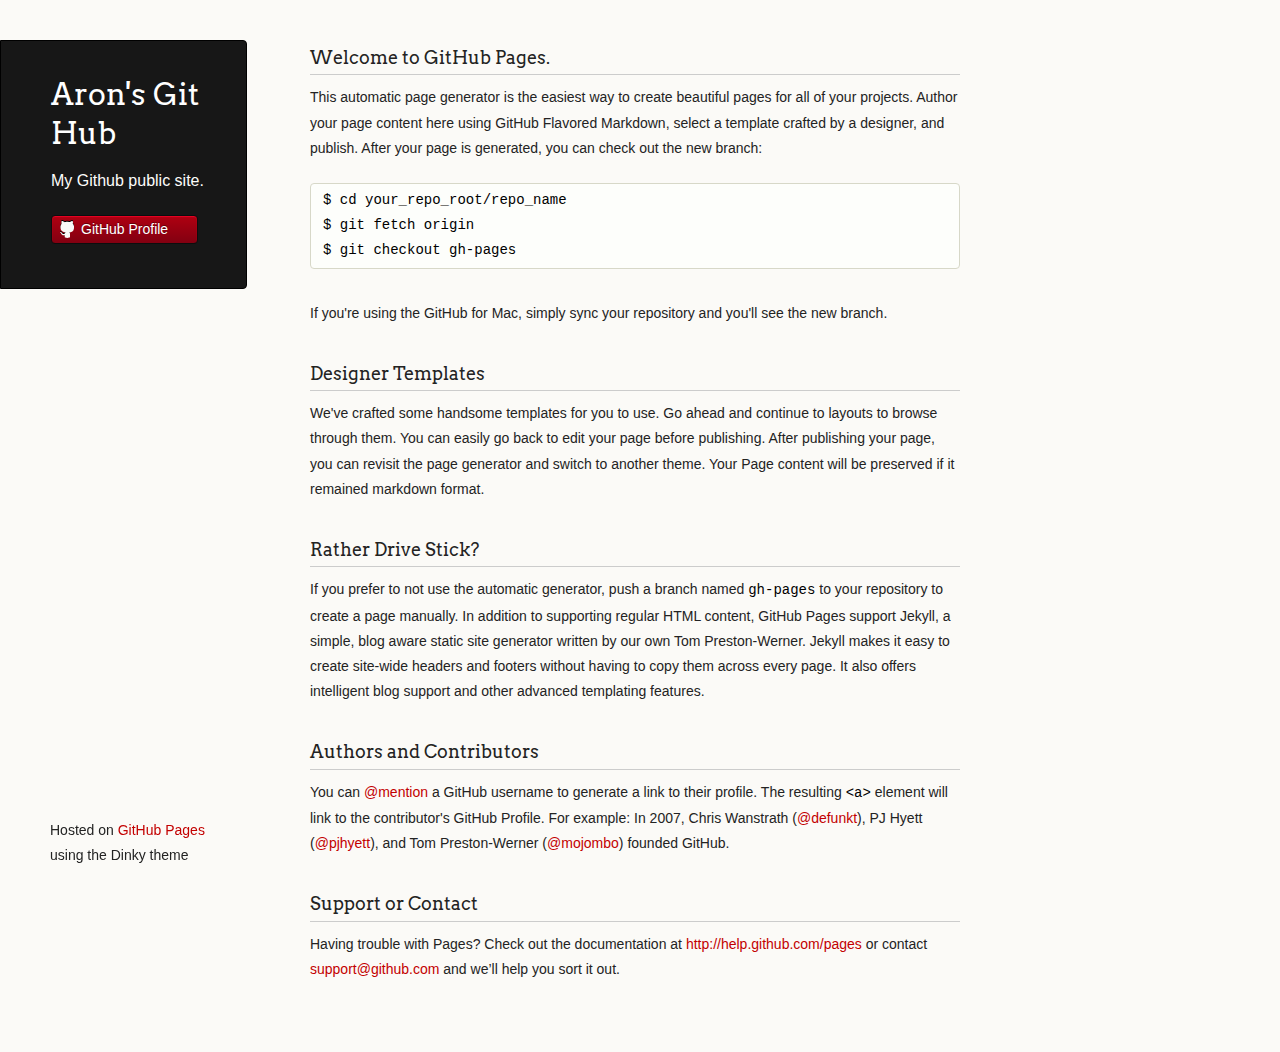
==== mystery.html @ 96e3730f "Added new file mystery.html" ====
<!doctype html>
<html>
  <head>
    <meta charset="utf-8">
    <meta http-equiv="X-UA-Compatible" content="chrome=1">
    <title>Aron's Git Hub by ahegyi</title>

    <link rel="stylesheet" href="stylesheets/styles.css">
    <link rel="stylesheet" href="stylesheets/pygment_trac.css">
    <script src="javascripts/scale.fix.js"></script>
    <meta name="viewport" content="width=device-width, initial-scale=1, user-scalable=no">
    <!--[if lt IE 9]>
    <script src="//html5shiv.googlecode.com/svn/trunk/html5.js"></script>
    <![endif]-->
  </head>
  <body>
    <div class="wrapper">
      <header>
        <h1 class="header">Aron's Git Hub</h1>
        <p class="header">My Github public site.</p>



        <ul>
          <li><a class="buttons github" href="https://github.com/ahegyi">GitHub Profile</a></li>
        </ul>

      </header>
      <section>
        <h3>Welcome to GitHub Pages.</h3>

<p>This automatic page generator is the easiest way to create beautiful pages for all of your projects. Author your page content here using GitHub Flavored Markdown, select a template crafted by a designer, and publish. After your page is generated, you can check out the new branch:</p>

<pre><code>$ cd your_repo_root/repo_name
$ git fetch origin
$ git checkout gh-pages
</code></pre>

<p>If you're using the GitHub for Mac, simply sync your repository and you'll see the new branch.</p>

<h3>Designer Templates</h3>

<p>We've crafted some handsome templates for you to use. Go ahead and continue to layouts to browse through them. You can easily go back to edit your page before publishing. After publishing your page, you can revisit the page generator and switch to another theme. Your Page content will be preserved if it remained markdown format.</p>

<h3>Rather Drive Stick?</h3>

<p>If you prefer to not use the automatic generator, push a branch named <code>gh-pages</code> to your repository to create a page manually. In addition to supporting regular HTML content, GitHub Pages support Jekyll, a simple, blog aware static site generator written by our own Tom Preston-Werner. Jekyll makes it easy to create site-wide headers and footers without having to copy them across every page. It also offers intelligent blog support and other advanced templating features.</p>

<h3>Authors and Contributors</h3>

<p>You can <a href="https://github.com/blog/821" class="user-mention">@mention</a> a GitHub username to generate a link to their profile. The resulting <code>&lt;a&gt;</code> element will link to the contributor's GitHub Profile. For example: In 2007, Chris Wanstrath (<a href="https://github.com/defunkt" class="user-mention">@defunkt</a>), PJ Hyett (<a href="https://github.com/pjhyett" class="user-mention">@pjhyett</a>), and Tom Preston-Werner (<a href="https://github.com/mojombo" class="user-mention">@mojombo</a>) founded GitHub.</p>

<h3>Support or Contact</h3>

<p>Having trouble with Pages? Check out the documentation at <a href="http://help.github.com/pages">http://help.github.com/pages</a> or contact <a href="mailto:support@github.com">support@github.com</a> and we’ll help you sort it out.</p>
      </section>
      <footer>
        <p><small>Hosted on <a href="https://pages.github.com">GitHub Pages</a> using the Dinky theme</small></p>
      </footer>
    </div>
    <!--[if !IE]><script>fixScale(document);</script><![endif]-->
		
  </body>
</html>
---- stylesheets/styles.css ----
@import url(https://fonts.googleapis.com/css?family=Arvo:400,700,400italic);

/* MeyerWeb Reset */

html, body, div, span, applet, object, iframe,
h1, h2, h3, h4, h5, h6, p, blockquote, pre,
a, abbr, acronym, address, big, cite, code,
del, dfn, em, img, ins, kbd, q, s, samp,
small, strike, strong, sub, sup, tt, var,
b, u, i, center,
dl, dt, dd, ol, ul, li,
fieldset, form, label, legend,
table, caption, tbody, tfoot, thead, tr, th, td,
article, aside, canvas, details, embed,
figure, figcaption, footer, header, hgroup,
menu, nav, output, ruby, section, summary,
time, mark, audio, video {
  margin: 0;
  padding: 0;
  border: 0;
  font: inherit;
  vertical-align: baseline;
}


/* Base text styles */

body {
  padding:10px 50px 0 0;
  font-family:"Helvetica Neue", Helvetica, Arial, sans-serif;
	font-size: 14px;
	color: #232323;
	background-color: #FBFAF7;
	margin: 0;
	line-height: 1.8em;
	-webkit-font-smoothing: antialiased;

}

h1, h2, h3, h4, h5, h6 {
  color:#232323;
  margin:36px 0 10px;
}

p, ul, ol, table, dl {
  margin:0 0 22px;
}

h1, h2, h3 {
	font-family: Arvo, Monaco, serif;
  line-height:1.3;
	font-weight: normal;
}

h1,h2, h3 {
	display: block;
	border-bottom: 1px solid #ccc;
	padding-bottom: 5px;
}

h1 {
	font-size: 30px;
}

h2 {
	font-size: 24px;
}

h3 {
	font-size: 18px;
}

h4, h5, h6 {
	font-family: Arvo, Monaco, serif;
	font-weight: 700;
}

a {
  color:#C30000;
  font-weight:200;
  text-decoration:none;
}

a:hover {
	text-decoration: underline;
}

a small {
	font-size: 12px;
}

em {
	font-style: italic;
}

strong {
  font-weight:700;
}

ul li {
  list-style: inside;
  padding-left: 25px;
}

ol li {
  list-style: decimal inside;
  padding-left: 20px;
}

blockquote {
  margin: 0;
  padding: 0 0 0 20px;
  font-style: italic;
}

dl, dt, dd, dl p {
	font-color: #444;
}

dl dt {
  font-weight: bold;
}

dl dd {
  padding-left: 20px;
  font-style: italic;
}

dl p {
  padding-left: 20px;
  font-style: italic;
}

hr {
  border:0;
  background:#ccc;
  height:1px;
  margin:0 0 24px;
}

/* Images */

img {
  position: relative;
  margin: 0 auto;
  max-width: 650px;
  padding: 5px;
  margin: 10px 0 32px 0;
  border: 1px solid #ccc;
}


/* Code blocks */

code, pre {
	font-family: Monaco, "Bitstream Vera Sans Mono", "Lucida Console", Terminal, monospace;
  color:#000;
  font-size:14px;
}

pre {
	padding: 4px 12px;
  background: #FDFEFB;
  border-radius:4px;
  border:1px solid #D7D8C8;
  overflow: auto;
  overflow-y: hidden;
	margin-bottom: 32px;
}


/* Tables */

table {
  width:100%;
}

table {
  border: 1px solid #ccc;
  margin-bottom: 32px;
  text-align: left;
 }

th {
  font-family: 'Arvo', Helvetica, Arial, sans-serif;
	font-size: 18px;
	font-weight: normal;
  padding: 10px;
  background: #232323;
  color: #FDFEFB;
 }

td {
  padding: 10px;
	background: #ccc;
 }


/* Wrapper */
.wrapper {
  width:960px;
}


/* Header */

header {
	background-color: #171717;
	color: #FDFDFB;
  width:170px;
  float:left;
  position:fixed;
	border: 1px solid #000;
	-webkit-border-top-right-radius: 4px;
	-webkit-border-bottom-right-radius: 4px;
	-moz-border-radius-topright: 4px;
	-moz-border-radius-bottomright: 4px;
	border-top-right-radius: 4px;
	border-bottom-right-radius: 4px;
	padding: 34px 25px 22px 50px;
	margin: 30px 25px 0 0;
	-webkit-font-smoothing: antialiased;
}

p.header {
	font-size: 16px;
}

h1.header {
	font-family: Arvo, sans-serif;
	font-size: 30px;
	font-weight: 300;
	line-height: 1.3em;
	border-bottom: none;
	margin-top: 0;
}


h1.header, a.header, a.name, header a{
	color: #fff;
}

a.header {
	text-decoration: underline;
}

a.name {
	white-space: nowrap;
}

header ul {
  list-style:none;
  padding:0;
}

header li {
	list-style-type: none;
  width:132px;
  height:15px;
	margin-bottom: 12px;
	line-height: 1em;
	padding: 6px 6px 6px 7px;

	background: #AF0011;
	background: -moz-linear-gradient(top, #AF0011 0%, #820011 100%);
  background: -webkit-gradient(linear, left top, left bottom, color-stop(0%,#f8f8f8), color-stop(100%,#dddddd));
  background: -webkit-linear-gradient(top, #AF0011 0%,#820011 100%);
  background: -o-linear-gradient(top, #AF0011 0%,#820011 100%);
  background: -ms-linear-gradient(top, #AF0011 0%,#820011 100%);
  background: linear-gradient(top, #AF0011 0%,#820011 100%);

	border-radius:4px;
  border:1px solid #0D0D0D;

	-webkit-box-shadow: inset 0px 1px 1px 0 rgba(233,2,38, 1);
	box-shadow: inset 0px 1px 1px 0 rgba(233,2,38, 1);

}

header li:hover {
	background: #C3001D;
	background: -moz-linear-gradient(top, #C3001D 0%, #950119 100%);
  background: -webkit-gradient(linear, left top, left bottom, color-stop(0%,#f8f8f8), color-stop(100%,#dddddd));
  background: -webkit-linear-gradient(top, #C3001D 0%,#950119 100%);
  background: -o-linear-gradient(top, #C3001D 0%,#950119 100%);
  background: -ms-linear-gradient(top, #C3001D 0%,#950119 100%);
  background: linear-gradient(top, #C3001D 0%,#950119 100%);
}

a.buttons {
	-webkit-font-smoothing: antialiased;
	background: url(../images/arrow-down.png) no-repeat;
	font-weight: normal;
	text-shadow: rgba(0, 0, 0, 0.4) 0 -1px 0;
	padding: 2px 2px 2px 22px;
	height: 30px;
}

a.github {
	background: url(../images/octocat-small.png) no-repeat 1px;
}

a.buttons:hover {
	color: #fff;
	text-decoration: none;
}


/* Section - for main page content */

section {
  width:650px;
  float:right;
  padding-bottom:50px;
}


/* Footer */

footer {
  width:170px;
  float:left;
  position:fixed;
  bottom:10px;
	padding-left: 50px;
}

@media print, screen and (max-width: 960px) {

  div.wrapper {
    width:auto;
    margin:0;
  }

  header, section, footer {
    float:none;
    position:static;
    width:auto;
  }

	footer {
		border-top: 1px solid #ccc;
		margin:0 84px 0 50px;
		padding:0;
	}

  header {
    padding-right:320px;
  }

  section {
    padding:20px 84px 20px 50px;
    margin:0 0 20px;
  }

  header a small {
    display:inline;
  }

  header ul {
    position:absolute;
    right:130px;
    top:84px;
  }
}

@media print, screen and (max-width: 720px) {
  body {
    word-wrap:break-word;
  }

  header {
    padding:10px 20px 0;
		margin-right: 0;
  }

	section {
    padding:10px 0 10px 20px;
    margin:0 0 30px;
  }

	footer {
		margin: 0 0 0 30px;
	}

  header ul, header p.view {
    position:static;
  }
}

@media print, screen and (max-width: 480px) {

  header ul li.download {
    display:none;
  }

	footer {
		margin: 0 0 0 20px;
	}

	footer a{
		display:block;
	}

}

@media print {
  body {
    padding:0.4in;
    font-size:12pt;
    color:#444;
  }
}
---- stylesheets/pygment_trac.css ----
.highlight  { background: #ffffff; }
.highlight .c { color: #999988; font-style: italic } /* Comment */
.highlight .err { color: #a61717; background-color: #e3d2d2 } /* Error */
.highlight .k { font-weight: bold } /* Keyword */
.highlight .o { font-weight: bold } /* Operator */
.highlight .cm { color: #999988; font-style: italic } /* Comment.Multiline */
.highlight .cp { color: #999999; font-weight: bold } /* Comment.Preproc */
.highlight .c1 { color: #999988; font-style: italic } /* Comment.Single */
.highlight .cs { color: #999999; font-weight: bold; font-style: italic } /* Comment.Special */
.highlight .gd { color: #000000; background-color: #ffdddd } /* Generic.Deleted */
.highlight .gd .x { color: #000000; background-color: #ffaaaa } /* Generic.Deleted.Specific */
.highlight .ge { font-style: italic } /* Generic.Emph */
.highlight .gr { color: #aa0000 } /* Generic.Error */
.highlight .gh { color: #999999 } /* Generic.Heading */
.highlight .gi { color: #000000; background-color: #ddffdd } /* Generic.Inserted */
.highlight .gi .x { color: #000000; background-color: #aaffaa } /* Generic.Inserted.Specific */
.highlight .go { color: #888888 } /* Generic.Output */
.highlight .gp { color: #555555 } /* Generic.Prompt */
.highlight .gs { font-weight: bold } /* Generic.Strong */
.highlight .gu { color: #800080; font-weight: bold; } /* Generic.Subheading */
.highlight .gt { color: #aa0000 } /* Generic.Traceback */
.highlight .kc { font-weight: bold } /* Keyword.Constant */
.highlight .kd { font-weight: bold } /* Keyword.Declaration */
.highlight .kn { font-weight: bold } /* Keyword.Namespace */
.highlight .kp { font-weight: bold } /* Keyword.Pseudo */
.highlight .kr { font-weight: bold } /* Keyword.Reserved */
.highlight .kt { color: #445588; font-weight: bold } /* Keyword.Type */
.highlight .m { color: #009999 } /* Literal.Number */
.highlight .s { color: #d14 } /* Literal.String */
.highlight .na { color: #008080 } /* Name.Attribute */
.highlight .nb { color: #0086B3 } /* Name.Builtin */
.highlight .nc { color: #445588; font-weight: bold } /* Name.Class */
.highlight .no { color: #008080 } /* Name.Constant */
.highlight .ni { color: #800080 } /* Name.Entity */
.highlight .ne { color: #990000; font-weight: bold } /* Name.Exception */
.highlight .nf { color: #990000; font-weight: bold } /* Name.Function */
.highlight .nn { color: #555555 } /* Name.Namespace */
.highlight .nt { color: #000080 } /* Name.Tag */
.highlight .nv { color: #008080 } /* Name.Variable */
.highlight .ow { font-weight: bold } /* Operator.Word */
.highlight .w { color: #bbbbbb } /* Text.Whitespace */
.highlight .mf { color: #009999 } /* Literal.Number.Float */
.highlight .mh { color: #009999 } /* Literal.Number.Hex */
.highlight .mi { color: #009999 } /* Literal.Number.Integer */
.highlight .mo { color: #009999 } /* Literal.Number.Oct */
.highlight .sb { color: #d14 } /* Literal.String.Backtick */
.highlight .sc { color: #d14 } /* Literal.String.Char */
.highlight .sd { color: #d14 } /* Literal.String.Doc */
.highlight .s2 { color: #d14 } /* Literal.String.Double */
.highlight .se { color: #d14 } /* Literal.String.Escape */
.highlight .sh { color: #d14 } /* Literal.String.Heredoc */
.highlight .si { color: #d14 } /* Literal.String.Interpol */
.highlight .sx { color: #d14 } /* Literal.String.Other */
.highlight .sr { color: #009926 } /* Literal.String.Regex */
.highlight .s1 { color: #d14 } /* Literal.String.Single */
.highlight .ss { color: #990073 } /* Literal.String.Symbol */
.highlight .bp { color: #999999 } /* Name.Builtin.Pseudo */
.highlight .vc { color: #008080 } /* Name.Variable.Class */
.highlight .vg { color: #008080 } /* Name.Variable.Global */
.highlight .vi { color: #008080 } /* Name.Variable.Instance */
.highlight .il { color: #009999 } /* Literal.Number.Integer.Long */

.type-csharp .highlight .k { color: #0000FF }
.type-csharp .highlight .kt { color: #0000FF }
.type-csharp .highlight .nf { color: #000000; font-weight: normal }
.type-csharp .highlight .nc { color: #2B91AF }
.type-csharp .highlight .nn { color: #000000 }
.type-csharp .highlight .s { color: #A31515 }
.type-csharp .highlight .sc { color: #A31515 }
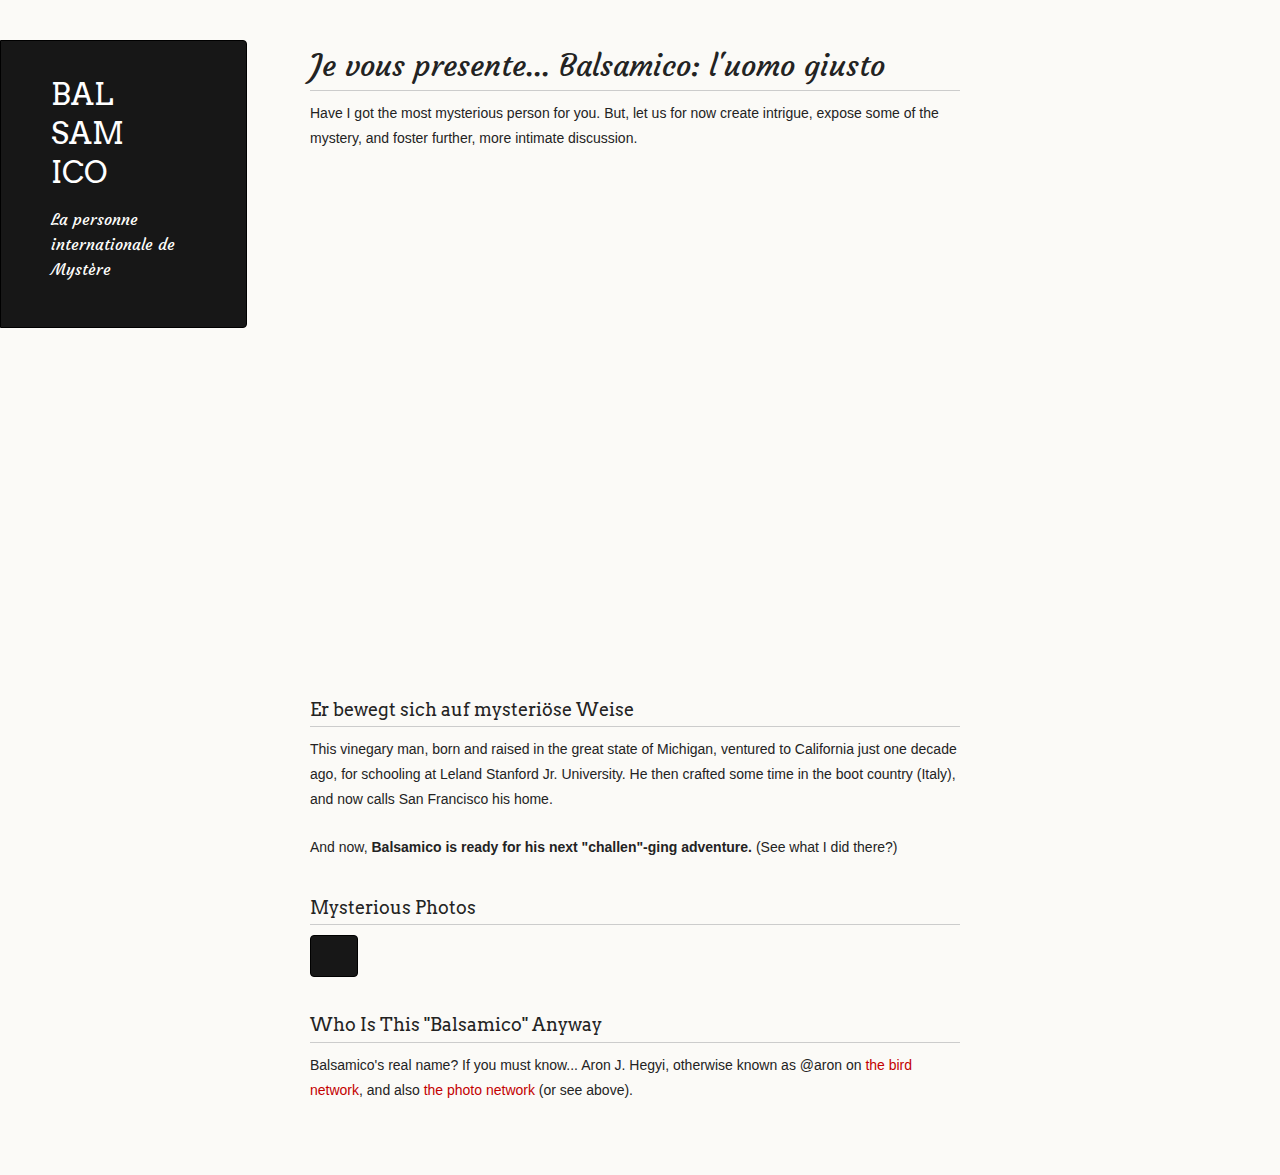
==== commit 0d6fb74b: "Updated styles and content of mystery.html" ====
--- a/mystery.html
+++ b/mystery.html
@@ -3,7 +3,7 @@
   <head>
     <meta charset="utf-8">
     <meta http-equiv="X-UA-Compatible" content="chrome=1">
-    <title>Aron's Git Hub by ahegyi</title>
+    <title>Balsamico - International Person of Mystery</title>
 
     <link rel="stylesheet" href="stylesheets/styles.css">
     <link rel="stylesheet" href="stylesheets/pygment_trac.css">
@@ -12,50 +12,77 @@
     <!--[if lt IE 9]>
     <script src="//html5shiv.googlecode.com/svn/trunk/html5.js"></script>
     <![endif]-->
+
+	<style type="text/css" media="screen">
+		#instafeed_widget {
+			padding: 20px 23px;
+			float: left;
+			background-color: #171717;
+			border: 1px solid black;
+			-webkit-border-radius: 4px;
+			-moz-border-radius: 4px;
+			border-radius: 4px;
+		}
+		#instafeed_widget .photo {
+			width: 160px;
+			float: left;
+			padding: 10px 20px;
+		}
+		#instafeed_widget .photo img {
+			padding: 0;
+			margin: 0;
+			border: 0;
+		}
+	</style>
+	
   </head>
   <body>
     <div class="wrapper">
       <header>
-        <h1 class="header">Aron's Git Hub</h1>
-        <p class="header">My Github public site.</p>
-
-
-
+        <h1 class="header">BAL<br>SAM<br>ICO</h1>
+        <p class="header" style="font-family: Courgette;">La personne internationale de Mystère</p>
+	
+		<!--
         <ul>
           <li><a class="buttons github" href="https://github.com/ahegyi">GitHub Profile</a></li>
         </ul>
-
+		-->
       </header>
       <section>
-        <h3>Welcome to GitHub Pages.</h3>
+        <h1 class="script">Je vous presente... Balsamico: l'uomo giusto</h1>
+		
+		<p>Have I got the most mysterious person for you. But, let us for now create intrigue, expose some of the mystery, and foster further, more intimate discussion.</p>
+		
+		<iframe style="margin: 0 5px;" width="640" height="480" src="http://www.youtube.com/embed/ot-ixjYolKM?rel=0" frameborder="0" allowfullscreen></iframe>
 
-<p>This automatic page generator is the easiest way to create beautiful pages for all of your projects. Author your page content here using GitHub Flavored Markdown, select a template crafted by a designer, and publish. After your page is generated, you can check out the new branch:</p>
+<h3>Er bewegt sich auf mysteriöse Weise</h3>
 
-<pre><code>$ cd your_repo_root/repo_name
-$ git fetch origin
-$ git checkout gh-pages
-</code></pre>
+<p>This vinegary man, born and raised in the great state of Michigan, ventured to California just one decade ago, for schooling at Leland Stanford Jr. University. He then crafted some time in the boot country (Italy), and now calls San Francisco his home.</p>
 
-<p>If you're using the GitHub for Mac, simply sync your repository and you'll see the new branch.</p>
+<p>And now, <strong>Balsamico is ready for his next &quot;challen&quot;-ging adventure.</strong> (See what I did there?)</p>
 
-<h3>Designer Templates</h3>
+<h3>Mysterious Photos</h3>
 
-<p>We've crafted some handsome templates for you to use. Go ahead and continue to layouts to browse through them. You can easily go back to edit your page before publishing. After publishing your page, you can revisit the page generator and switch to another theme. Your Page content will be preserved if it remained markdown format.</p>
+<div id="instafeed_widget"></div>
+<script type="text/javascript" src="http://instagram.me/javascripts/feed.js"></script>
+<script type="text/javascript">
+  Instafeed.embed({
+    username: 'aron',
+    count: 9,
+    container: 'instafeed_widget'
+  });
+</script>
 
-<h3>Rather Drive Stick?</h3>
+<br style="clear:both;">
 
-<p>If you prefer to not use the automatic generator, push a branch named <code>gh-pages</code> to your repository to create a page manually. In addition to supporting regular HTML content, GitHub Pages support Jekyll, a simple, blog aware static site generator written by our own Tom Preston-Werner. Jekyll makes it easy to create site-wide headers and footers without having to copy them across every page. It also offers intelligent blog support and other advanced templating features.</p>
+<h3>Who Is This "Balsamico" Anyway</h3>
 
-<h3>Authors and Contributors</h3>
+<p>Balsamico's real name? If you must know... Aron J. Hegyi, otherwise known as @aron on <a href="http://twitter.com/aron">the bird network</a>, and also <a href="http://instagram.com/aron">the photo network</a> (or see above).</p>
 
-<p>You can <a href="https://github.com/blog/821" class="user-mention">@mention</a> a GitHub username to generate a link to their profile. The resulting <code>&lt;a&gt;</code> element will link to the contributor's GitHub Profile. For example: In 2007, Chris Wanstrath (<a href="https://github.com/defunkt" class="user-mention">@defunkt</a>), PJ Hyett (<a href="https://github.com/pjhyett" class="user-mention">@pjhyett</a>), and Tom Preston-Werner (<a href="https://github.com/mojombo" class="user-mention">@mojombo</a>) founded GitHub.</p>
 
-<h3>Support or Contact</h3>
-
-<p>Having trouble with Pages? Check out the documentation at <a href="http://help.github.com/pages">http://help.github.com/pages</a> or contact <a href="mailto:support@github.com">support@github.com</a> and we’ll help you sort it out.</p>
       </section>
       <footer>
-        <p><small>Hosted on <a href="https://pages.github.com">GitHub Pages</a> using the Dinky theme</small></p>
+        <!-- <p><small>Hosted on <a href="https://pages.github.com">GitHub Pages</a> using the Dinky theme</small></p> -->
       </footer>
     </div>
     <!--[if !IE]><script>fixScale(document);</script><![endif]-->
--- a/stylesheets/styles.css
+++ b/stylesheets/styles.css
@@ -1,4 +1,7 @@
-@import url(https://fonts.googleapis.com/css?family=Arvo:400,700,400italic);
+@import url(http://fonts.googleapis.com/css?family=Arvo:400);
+@import url(http://fonts.googleapis.com/css?family=Arvo:700);
+@import url(http://fonts.googleapis.com/css?family=Arvo:400italic);
+@import url(http://fonts.googleapis.com/css?family=Courgette);
 
 /* MeyerWeb Reset */
 
@@ -52,6 +55,10 @@
 	font-weight: normal;
 }
 
+h1.script {
+	font-family: Courgette, script;
+}
+
 h1,h2, h3 {
 	display: block;
 	border-bottom: 1px solid #ccc;
@@ -93,7 +100,7 @@
 	font-style: italic;
 }
 
-strong {
+b, strong {
   font-weight:700;
 }
 
